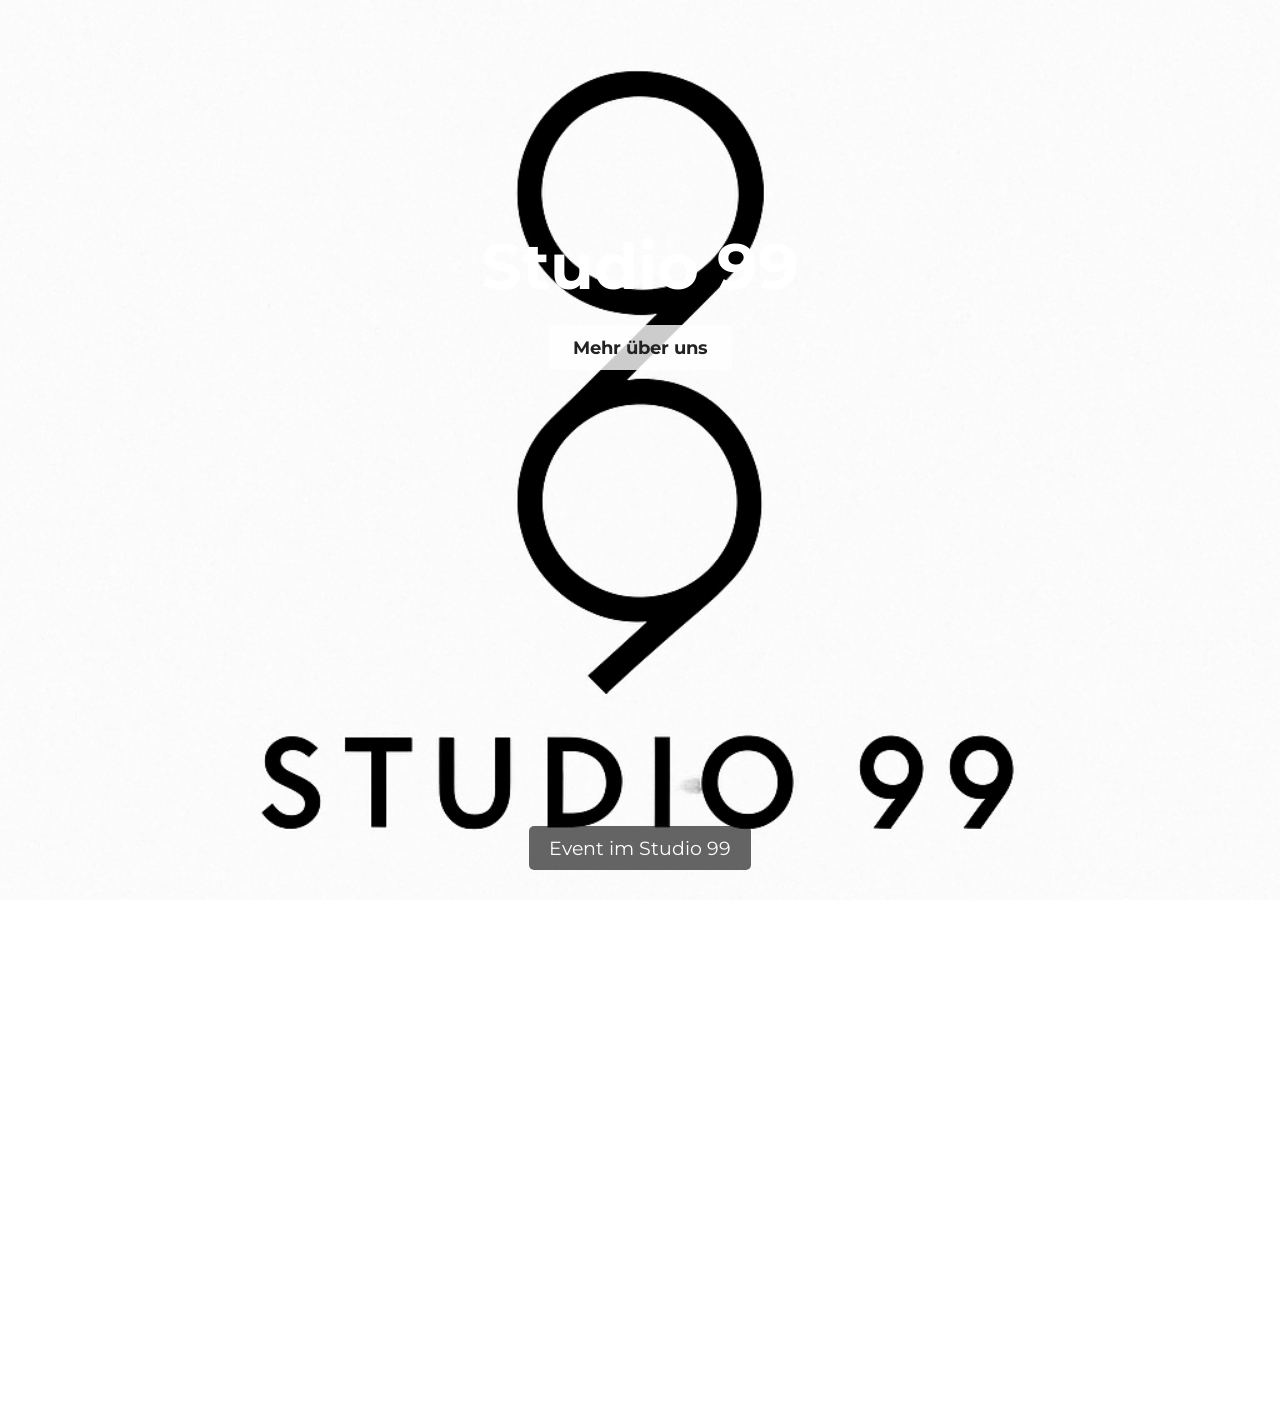
==== index.html @ 2cf23666 "index.html" ====
<!DOCTYPE html>
<html lang="de">
<head>
  <meta charset="UTF-8" />
  <meta name="viewport" content="width=device-width, initial-scale=1.0"/>
  <title>Studio 99 – Kreativagentur</title>
  <link href="https://fonts.googleapis.com/css2?family=Montserrat:wght@400;700&display=swap" rel="stylesheet"/>
  <style>
    * {
      margin: 0;
      padding: 0;
      box-sizing: border-box;
      font-family: 'Montserrat', sans-serif;
    }

    html, body {
      height: 100%;
      overflow-x: hidden;
    }

    .slideshow-container {
      position: relative;
      width: 100%;
      height: 100vh;
      overflow: hidden;
    }

    .slide {
      position: absolute;
      width: 100%;
      height: 100%;
      opacity: 0;
      transition: opacity 1s ease-in-out;
    }

    .slide.active {
      opacity: 1;
      z-index: 1;
    }

    .slide img {
      width: 100%;
      height: 100%;
      object-fit: cover;
    }

    .caption {
      position: absolute;
      bottom: 30px;
      left: 50%;
      transform: translateX(-50%);
      background: rgba(0,0,0,0.6);
      color: white;
      padding: 10px 20px;
      border-radius: 5px;
      font-size: 1.2rem;
    }

    .start-content {
      position: absolute;
      top: 30%;
      left: 50%;
      transform: translate(-50%, -30%);
      color: white;
      text-align: center;
      z-index: 2;
    }

    .start-content h1 {
      font-size: 4rem;
      margin-bottom: 20px;
    }

    .start-content button {
      padding: 12px 24px;
      font-size: 1.1rem;
      background-color: #ffffffcc;
      color: #222;
      border: none;
      border-radius: 5px;
      cursor: pointer;
      font-weight: bold;
      transition: background 0.3s;
    }

    .start-content button:hover {
      background-color: #ddd;
    }

    nav {
      background: #222;
      color: white;
      padding: 10px 20px;
      display: flex;
      justify-content: center;
      position: sticky;
      top: 0;
      z-index: 3;
    }

    nav a {
      color: white;
      margin: 0 15px;
      text-decoration: none;
      font-weight: bold;
    }

    nav a:hover {
      text-decoration: underline;
    }

    section {
      padding: 60px 20px;
      max-width: 1000px;
      margin: auto;
    }

    footer {
      background: #111;
      color: #aaa;
      text-align: center;
      padding: 20px;
    }
  </style>
</head>
<body>

  <!-- Diashow mit Bildunterschriften -->
  <div class="slideshow-container">
    <div class="slide active">
      <img src="ChatGPT Image 17. Apr. 2025, 16_51_30.png" alt="Event">
      <div class="caption">Event im Studio 99</div>
    </div>
    <div class="slide">
      <img src="WhatsApp Bild 2025-04-17 um 16.28.45_e0ccbc2d.jpg" alt="Creative Space">
      <div class="caption">Unser kreativer Raum</div>
    </div>
    <div class="slide">
      <img src="WhatsApp Bild 2025-04-16 um 12.37.42_73785da6.jpg" alt="Office">
      <div class="caption">Workplace</div>
    </div>
    <div class="slide">
      <img src="WhatsApp Bild 2025-04-16 um 12.37.42_1f84d008.jpg" alt="Photography">
      <div class="caption">Fotografie im Kiez</div>
    </div>

    <!-- Starttext & Button -->
    <div class="start-content">
      <h1>Studio 99</h1>
      <button onclick="document.getElementById('ueberuns').scrollIntoView({ behavior: 'smooth' });">
        Mehr über uns
      </button>
    </div>
  </div>

  <!-- Navigation -->
  <nav>
    <a href="#kontakt">Kontakt</a>
  </nav>

  <!-- Über Uns Abschnitt -->
  <section id="ueberuns">
    <h2>Über Uns</h2>
    <p>
      Studio 99 ist ein kreativer Ort im Herzen Berlins – versteckt hinter der geheimen Tür eines charmanten Spätis.
      Dieser Späti ist nicht nur Tarnung, sondern ein zentraler Bestandteil unseres Konzepts: ein Ort, der Kultur atmet
      und inspiriert. Unser Studio vereint Kreativraum und Kiezcharme auf einzigartige Weise. Ob Pop-Up-Stores, intime
      Screenings oder kleine Zusammenkünfte – unser Raum passt sich flexibel deiner Idee an. Studio 99 ist mehr als ein
      Ort – es ist ein Erlebnis mitten in der Hauptstadt.
    </p>
  </section>

  <!-- Kontakt Abschnitt -->
  <section id="kontakt">
    <h2>Kontakt</h2>
    <p>Erreichen können Sie uns mit Ihrem Anliegen über <strong>+49 15563579379</strong></p>
  </section>

  <!-- Footer -->
  <footer>
    <p>&copy; 2025 Studio 99 – Kreativraum.</p>
  </footer>

  <!-- Diashow Script -->
  <script>
    const slides = document.querySelectorAll('.slide');
    let current = 0;
    let firstDelay = true;

    function showNextSlide() {
      slides[current].classList.remove('active');
      current = (current + 1) % slides.length;
      slides[current].classList.add('active');

      let delay = firstDelay ? 7000 : 3000;
      firstDelay = false;
      setTimeout(showNextSlide, delay);
    }

    setTimeout(showNextSlide, 5000);
  </script>
</body>
</html>
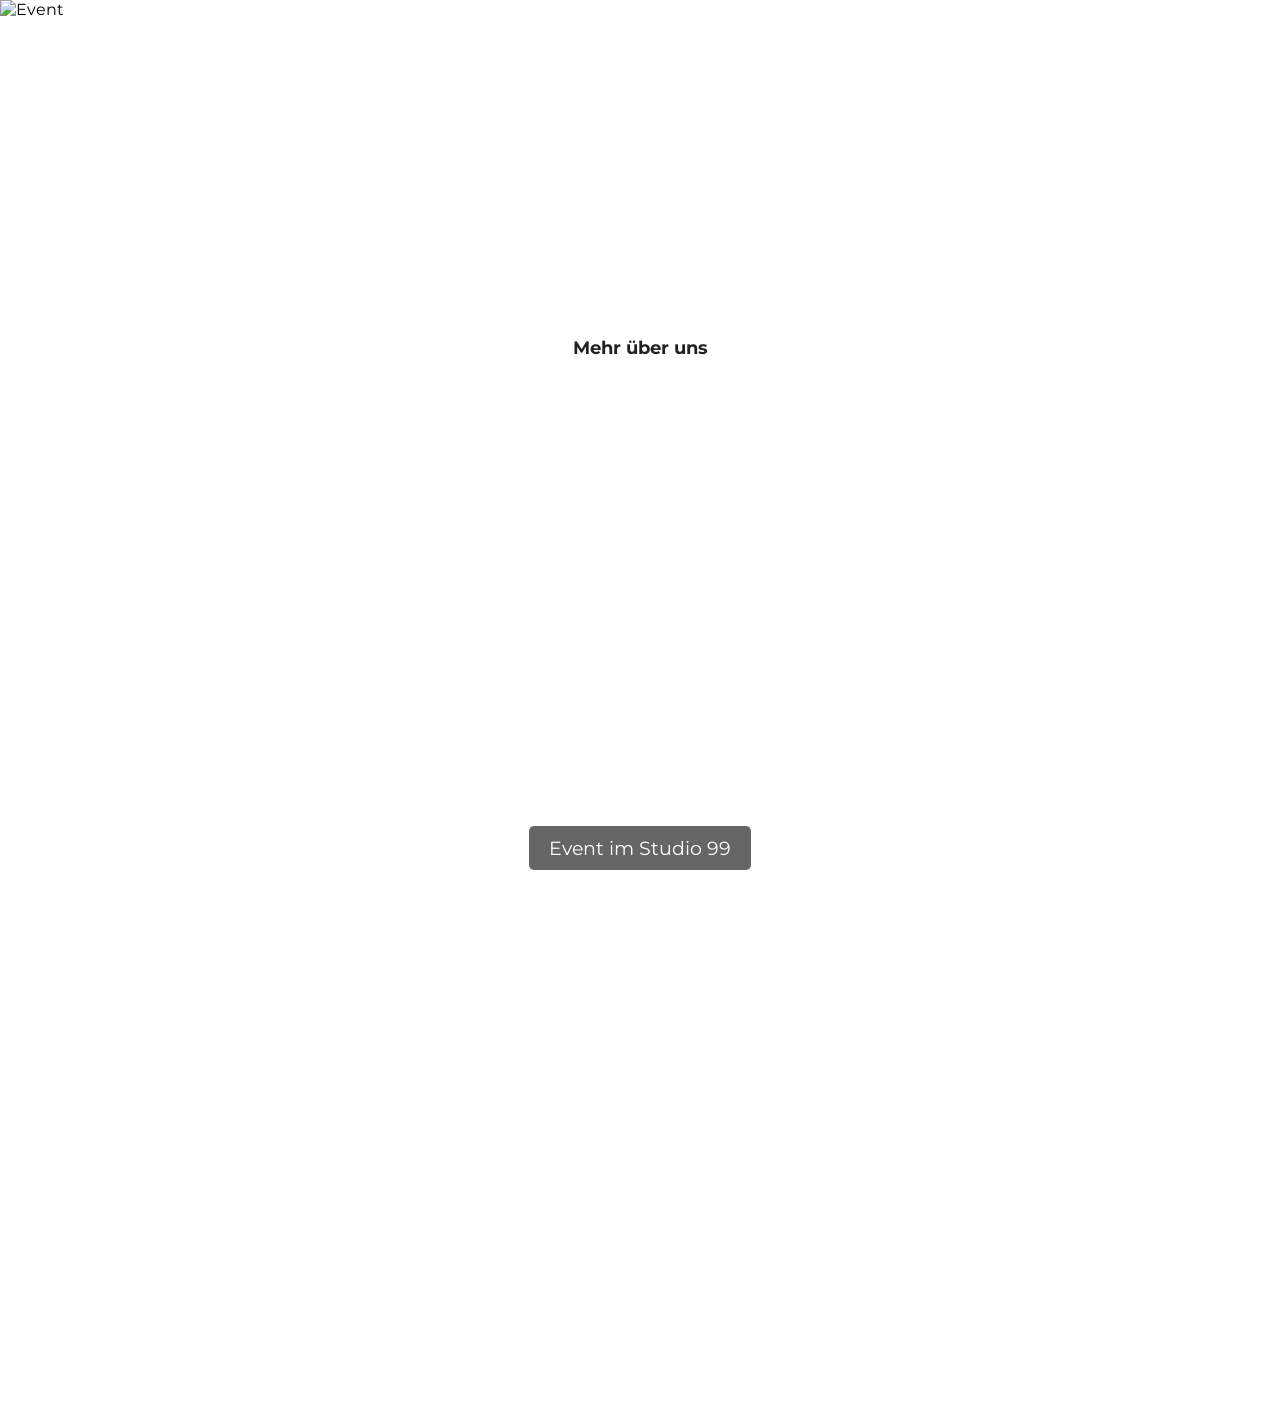
==== commit bf027af9: "Update index.html" ====
--- a/index.html
+++ b/index.html
@@ -128,19 +128,19 @@
   <!-- Diashow mit Bildunterschriften -->
   <div class="slideshow-container">
     <div class="slide active">
-      <img src="ChatGPT Image 17. Apr. 2025, 16_51_30.png" alt="Event">
+      <img src="chatgpt-image-1" alt="Event">
       <div class="caption">Event im Studio 99</div>
     </div>
     <div class="slide">
-      <img src="WhatsApp Bild 2025-04-17 um 16.28.45_e0ccbc2d.jpg" alt="Creative Space">
+      <img src="whatsapp-image-3" alt="Creative Space">
       <div class="caption">Unser kreativer Raum</div>
     </div>
     <div class="slide">
-      <img src="WhatsApp Bild 2025-04-16 um 12.37.42_73785da6.jpg" alt="Office">
+      <img src="whatsapp-image-2" alt="Office">
       <div class="caption">Workplace</div>
     </div>
     <div class="slide">
-      <img src="WhatsApp Bild 2025-04-16 um 12.37.42_1f84d008.jpg" alt="Photography">
+      <img src="whatsapp-image-4" alt="Photography">
       <div class="caption">Fotografie im Kiez</div>
     </div>
 
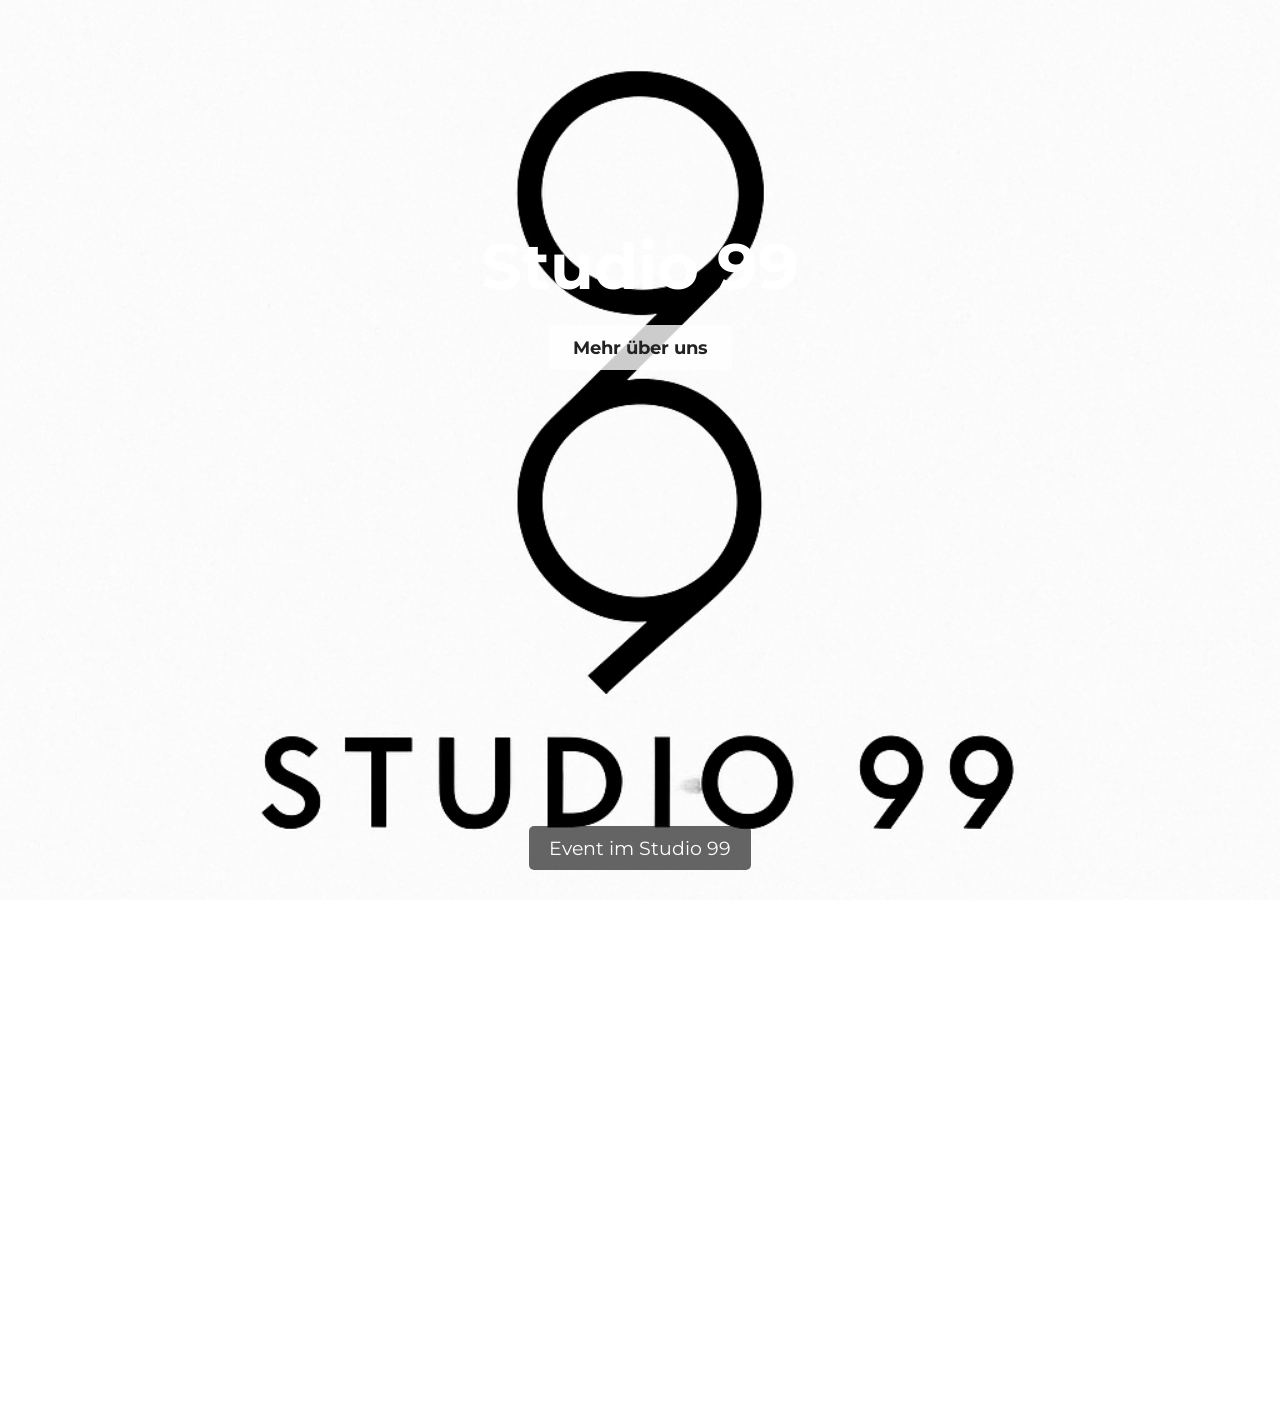
==== commit 62f4e058: "Update index.html" ====
--- a/index.html
+++ b/index.html
@@ -128,19 +128,19 @@
   <!-- Diashow mit Bildunterschriften -->
   <div class="slideshow-container">
     <div class="slide active">
-      <img src="chatgpt-image-1" alt="Event">
+      <img src="chatgpt-image-1.png" alt="Event">
       <div class="caption">Event im Studio 99</div>
     </div>
     <div class="slide">
-      <img src="whatsapp-image-3" alt="Creative Space">
+      <img src="whatsapp-image-3.png" alt="Creative Space">
       <div class="caption">Unser kreativer Raum</div>
     </div>
     <div class="slide">
-      <img src="whatsapp-image-2" alt="Office">
+      <img src="whatsapp-image-2.png" alt="Office">
       <div class="caption">Workplace</div>
     </div>
     <div class="slide">
-      <img src="whatsapp-image-4" alt="Photography">
+      <img src="whatsapp-image-4.png" alt="Photography">
       <div class="caption">Fotografie im Kiez</div>
     </div>
 
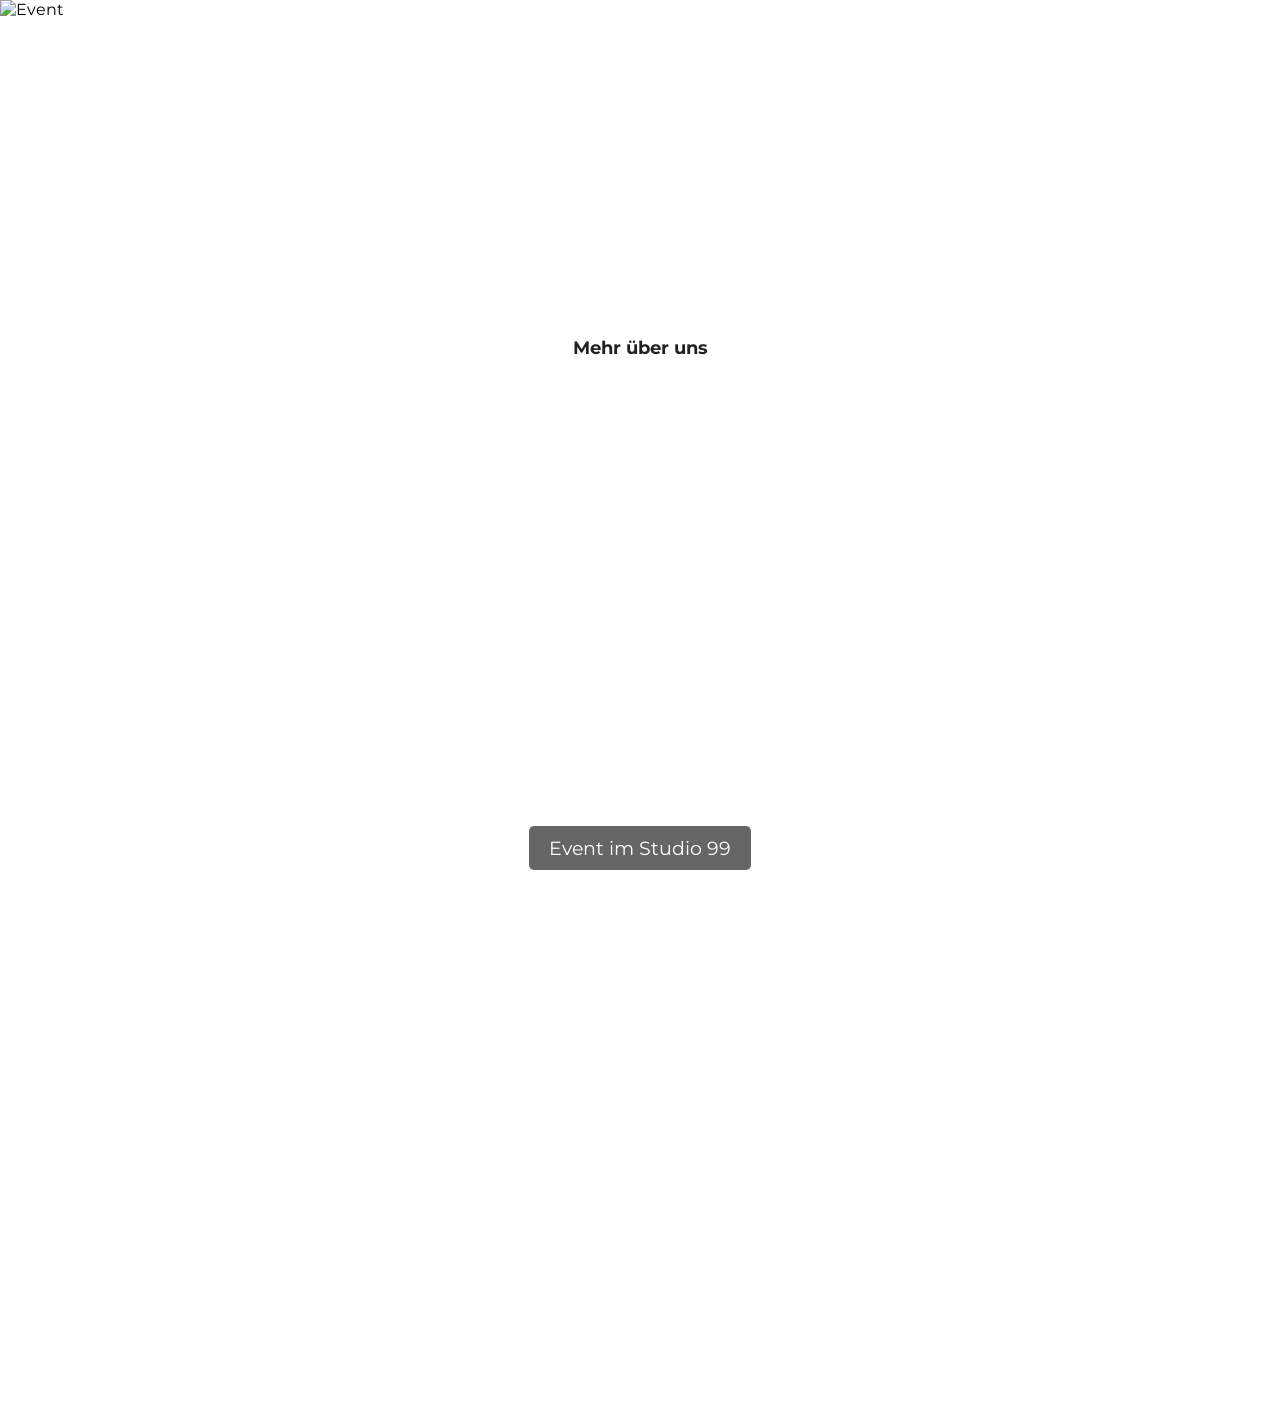
==== commit 342a1d48: "Update index.html" ====
--- a/index.html
+++ b/index.html
@@ -128,19 +128,19 @@
   <!-- Diashow mit Bildunterschriften -->
   <div class="slideshow-container">
     <div class="slide active">
-      <img src="chatgpt-image-1.png" alt="Event">
+      <img src="https://raw.githubusercontent.com/username/repository/branch/path/to/chatgpt-image-1.png" alt="Event">
       <div class="caption">Event im Studio 99</div>
     </div>
     <div class="slide">
-      <img src="whatsapp-image-3.png" alt="Creative Space">
+      <img src="whatsapp-image-3.jpg" alt="Creative Space">
       <div class="caption">Unser kreativer Raum</div>
     </div>
     <div class="slide">
-      <img src="whatsapp-image-2.png" alt="Office">
+      <img src="whatsapp-image-2.jpg" alt="Office">
       <div class="caption">Workplace</div>
     </div>
     <div class="slide">
-      <img src="whatsapp-image-4.png" alt="Photography">
+      <img src="whatsapp-image-4.jpg" alt="Photography">
       <div class="caption">Fotografie im Kiez</div>
     </div>
 
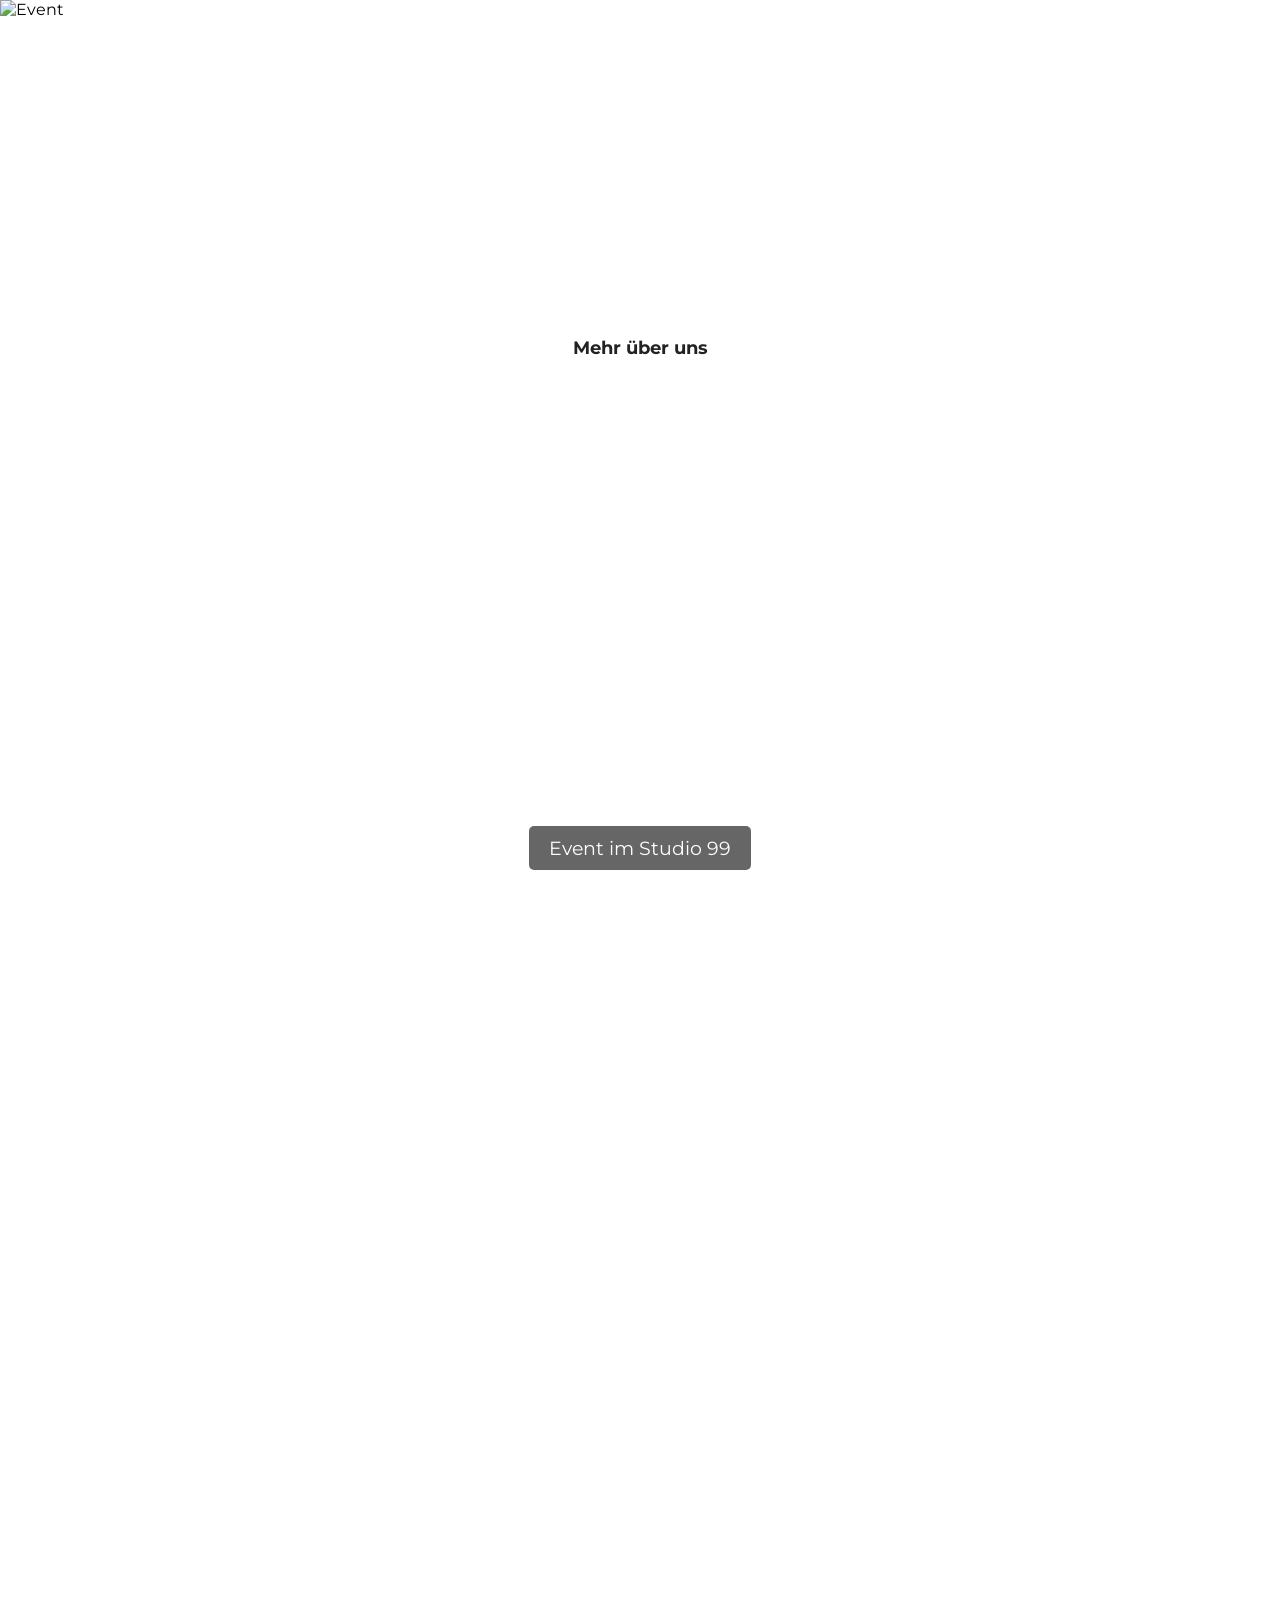
==== commit 704f3e6e: "Add files via upload" ====
--- a/index.html
+++ b/index.html
@@ -109,6 +109,7 @@
       text-decoration: underline;
     }
 
+
     section {
       padding: 60px 20px;
       max-width: 1000px;
@@ -128,19 +129,19 @@
   <!-- Diashow mit Bildunterschriften -->
   <div class="slideshow-container">
     <div class="slide active">
-      <img src="https://raw.githubusercontent.com/username/repository/branch/path/to/chatgpt-image-1.png" alt="Event">
+      <img src="images/ChatGPT Image 17. Apr. 2025, 16_51_30.png" alt="Event">
       <div class="caption">Event im Studio 99</div>
     </div>
     <div class="slide">
-      <img src="whatsapp-image-3.jpg" alt="Creative Space">
+      <img src="images/WhatsApp Bild 2025-04-17 um 16.28.45_e0ccbc2d.jpg" alt="Creative Space">
       <div class="caption">Unser kreativer Raum</div>
     </div>
     <div class="slide">
-      <img src="whatsapp-image-2.jpg" alt="Office">
-      <div class="caption">Workplace</div>
+      <img src="images/WhatsApp Bild 2025-04-16 um 12.37.42_73785da6.jpg" alt="Office">
+      <div class="caption">Arbeitsplatz mit Charme</div>
     </div>
     <div class="slide">
-      <img src="whatsapp-image-4.jpg" alt="Photography">
+      <img src="images/WhatsApp Bild 2025-04-16 um 12.37.42_1f84d008.jpg" alt="Photography">
       <div class="caption">Fotografie im Kiez</div>
     </div>
 
@@ -176,6 +177,19 @@
     <p>Erreichen können Sie uns mit Ihrem Anliegen über <strong>+49 15563579379</strong></p>
   </section>
 
+  <h2>Anfahrt</h2>
+<div class="überuns">
+  <iframe 
+    src="https://www.google.com/maps/embed?pb=!1m18!1m12!1m3!1d2428.6848300514366!2d13.411310177454515!3d52.502944472056654!2m3!1f0!2f0!3f0!3m2!1i1024!2i768!4f13.1!3m3!1m2!1s0x47a84e320c0e155d%3A0x6330956792aea34a!2sOranienstra%C3%9Fe%2047%2C%2010969%20Berlin!5e0!3m2!1sde!2sde!4v1745417565917!5m2!1sde!2sde" 
+    width="600" 
+    height="450" 
+    style="border:0;" 
+    allowfullscreen="" 
+    loading="lazy" 
+    referrerpolicy="no-referrer-when-downgrade">
+  </iframe>
+</div>
+
   <!-- Footer -->
   <footer>
     <p>&copy; 2025 Studio 99 – Kreativraum.</p>
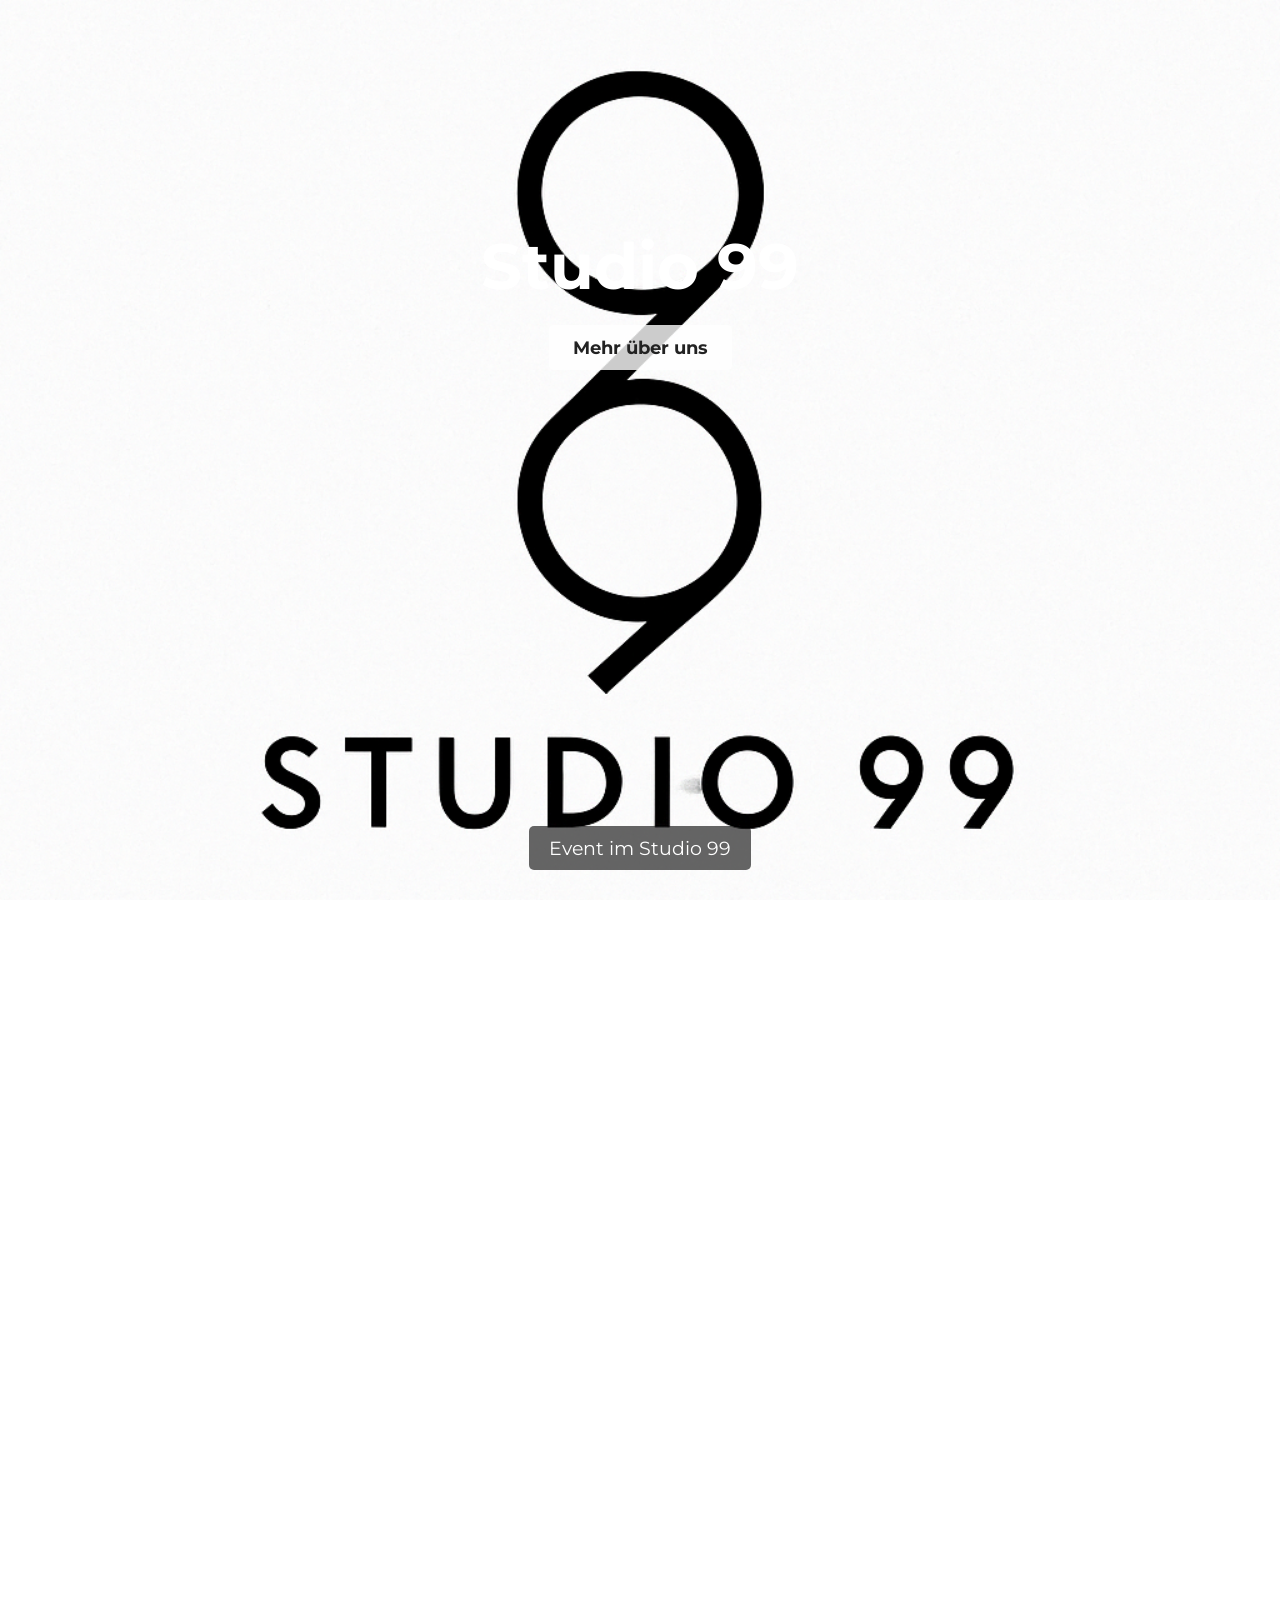
==== commit cf0719b2: "Update index.html" ====
--- a/index.html
+++ b/index.html
@@ -129,19 +129,19 @@
   <!-- Diashow mit Bildunterschriften -->
   <div class="slideshow-container">
     <div class="slide active">
-      <img src="images/ChatGPT Image 17. Apr. 2025, 16_51_30.png" alt="Event">
+      <img src="chatgpt-image-1.png" alt="Event">
       <div class="caption">Event im Studio 99</div>
     </div>
     <div class="slide">
-      <img src="images/WhatsApp Bild 2025-04-17 um 16.28.45_e0ccbc2d.jpg" alt="Creative Space">
+      <img src="whatsapp-image-4.jpg" alt="Creative Space">
       <div class="caption">Unser kreativer Raum</div>
     </div>
     <div class="slide">
-      <img src="images/WhatsApp Bild 2025-04-16 um 12.37.42_73785da6.jpg" alt="Office">
+      <img src="whatsapp-image-2.jpg" alt="Office">
       <div class="caption">Arbeitsplatz mit Charme</div>
     </div>
     <div class="slide">
-      <img src="images/WhatsApp Bild 2025-04-16 um 12.37.42_1f84d008.jpg" alt="Photography">
+      <img src="whatsapp-image-3.jpg" alt="Photography">
       <div class="caption">Fotografie im Kiez</div>
     </div>
 
